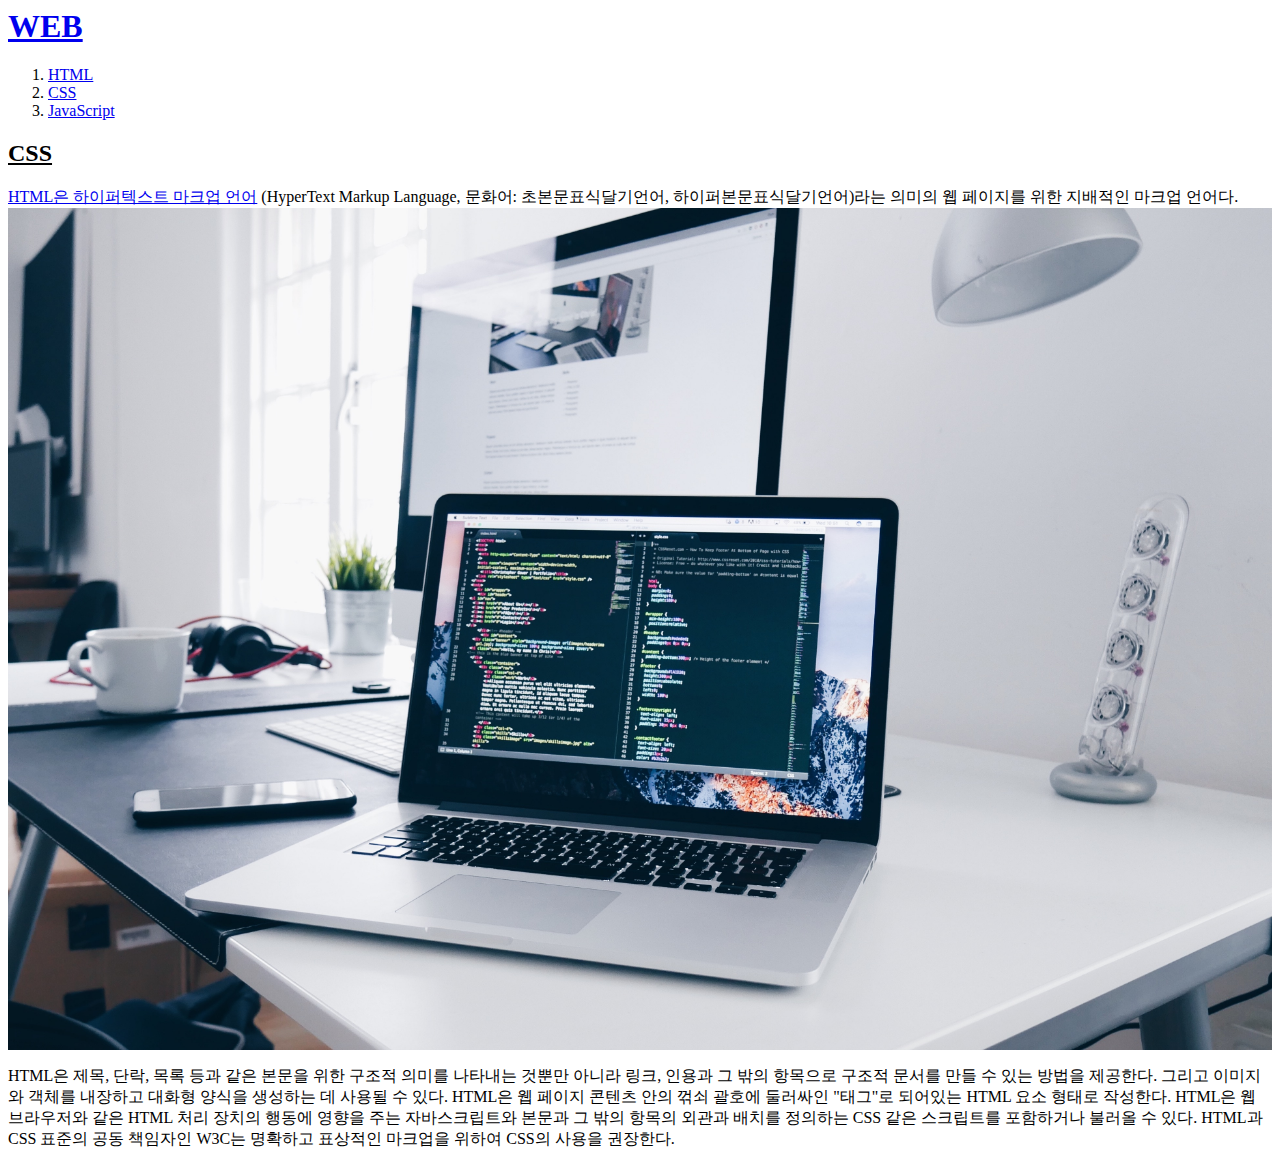
==== css.html @ 1e7f66ab "first version" ====
<HTML>
<HEAD>
<TITLE>WEB - CSS</TITLE>
<meta charset="utf-8">
</HEAD>
<BODY>
<h1><a href="index.html">WEB</a></h1>
<ol>
  <li><a href="html.html">HTML</a></li>
  <li><a href="css.html">CSS</a></li>
  <li><a href="javascript.html">JavaScript</a></li>
</ol>
<h2><u>CSS</u></h2>
<p>
<a href="https://ko.wikipedia.org/wiki/HTML" target="_blank" title="html">HTML은 하이퍼텍스트 마크업 언어</a>
(HyperText Markup Language, 문화어: 초본문표식달기언어, 하이퍼본문표식달기언어)라는
의미의 웹 페이지를 위한 지배적인 마크업 언어다.
<img src="coding.jpg" width="100%">
</p>
<p>
HTML은 제목, 단락, 목록 등과 같은 본문을 위한 구조적 의미를 나타내는
것뿐만 아니라 링크, 인용과 그 밖의 항목으로 구조적 문서를 만들 수 있는 방법을 제공한다.
그리고 이미지와 객체를 내장하고 대화형 양식을 생성하는 데 사용될 수 있다.
HTML은 웹 페이지 콘텐츠 안의 꺾쇠 괄호에 둘러싸인 "태그"로 되어있는 HTML 요소 형태로 작성한다.
HTML은 웹 브라우저와 같은 HTML 처리 장치의 행동에 영향을 주는 자바스크립트와 본문과
그 밖의 항목의 외관과 배치를 정의하는 CSS 같은 스크립트를 포함하거나 불러올 수 있다.
HTML과 CSS 표준의 공동 책임자인 W3C는 명확하고 표상적인 마크업을 위하여 CSS의 사용을 권장한다.
</p>
</HTML>
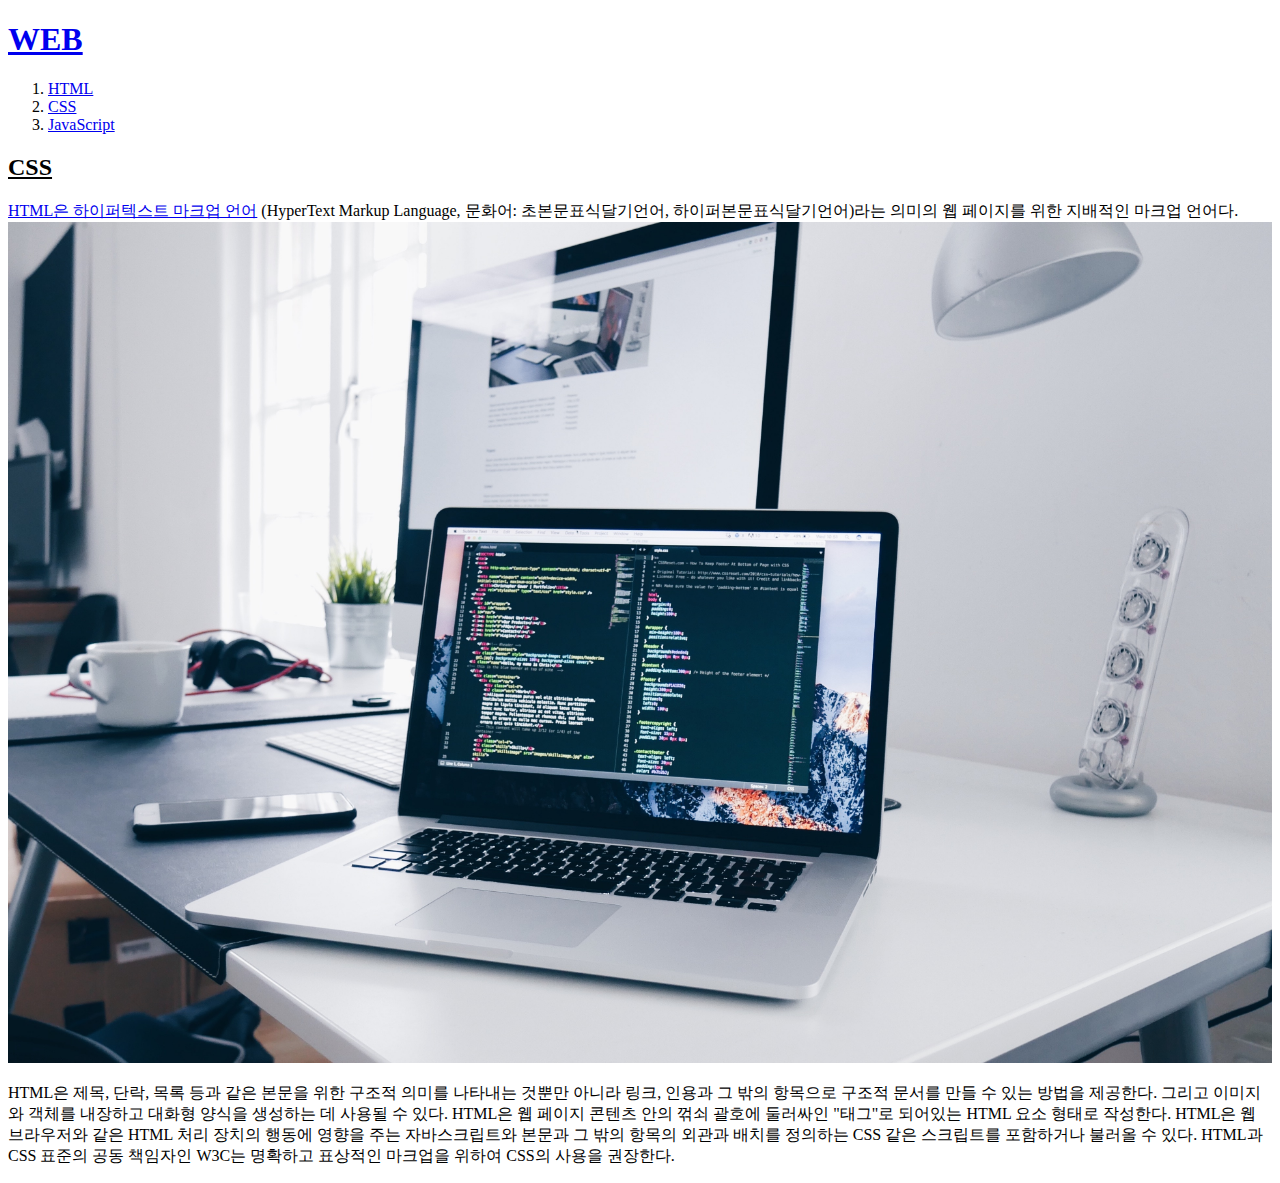
==== commit 9424382a: "first version" ====
--- a/css.html
+++ b/css.html
@@ -1,3 +1,4 @@
+<!doctype html>
 <HTML>
 <HEAD>
 <TITLE>WEB - CSS</TITLE>
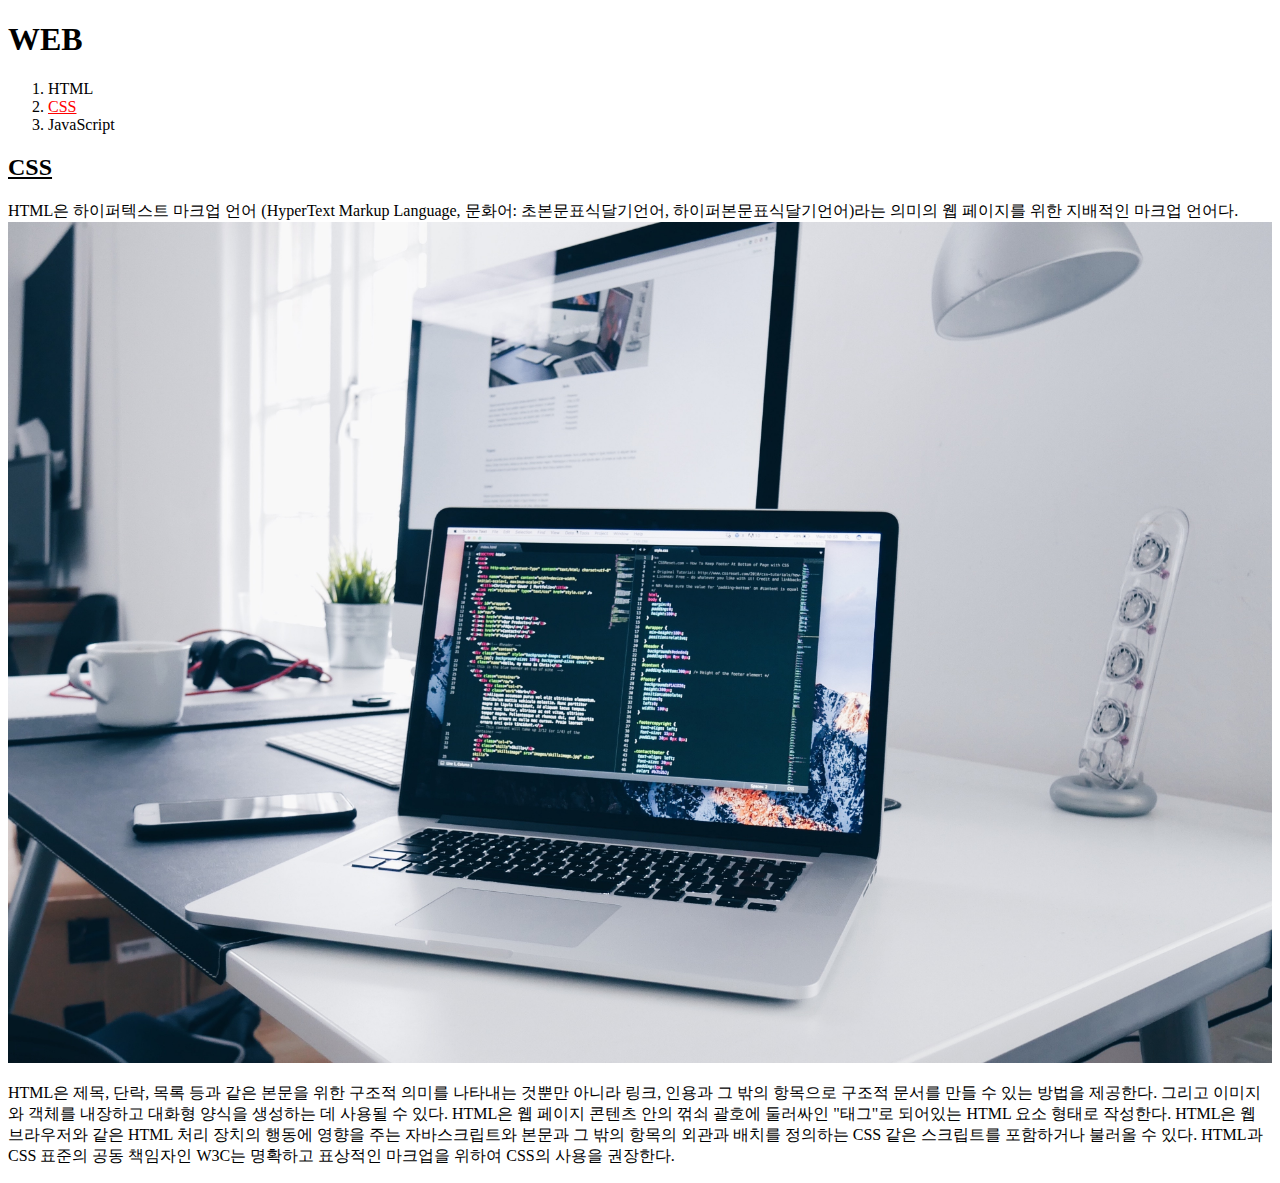
==== commit 33fb864d: "Add files via upload" ====
--- a/css.html
+++ b/css.html
@@ -3,14 +3,28 @@
 <HEAD>
 <TITLE>WEB - CSS</TITLE>
 <meta charset="utf-8">
+<style>
+  a {
+    color:black;
+    text-decoration: none;
+  }
+</style>
 </HEAD>
 <BODY>
 <h1><a href="index.html">WEB</a></h1>
 <ol>
   <li><a href="html.html">HTML</a></li>
-  <li><a href="css.html">CSS</a></li>
+  <li><a href="css.html" style="color:red; text-decoration: underline;">CSS</a></li>
   <li><a href="javascript.html">JavaScript</a></li>
 </ol>
+<!--
+<h1><a href="index.html"><font color="red">WEB</font></a></h1>
+<ol>
+  <li><a href="html.html"><font color="red">HTML</pont></a></li>
+  <li><a href="css.html"><font color="red">CSS</pont></a></li>
+  <li><a href="javascript.html"><font color="red">JavaScript</pont></a></li>
+</ol>
+-->
 <h2><u>CSS</u></h2>
 <p>
 <a href="https://ko.wikipedia.org/wiki/HTML" target="_blank" title="html">HTML은 하이퍼텍스트 마크업 언어</a>
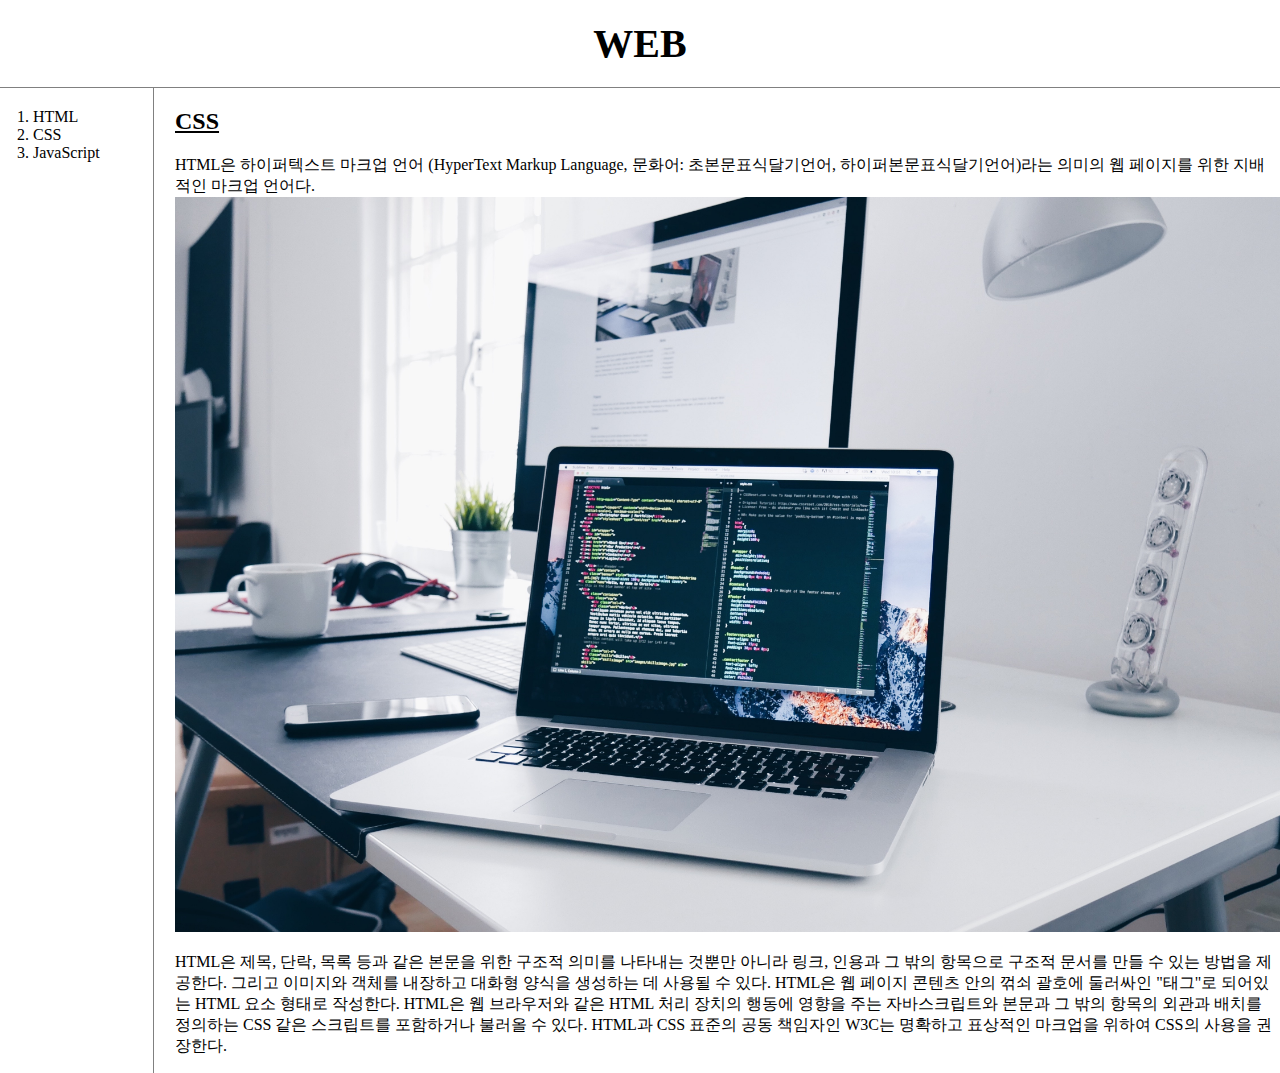
==== commit 6e09a763: "Add files via upload" ====
--- a/css.html
+++ b/css.html
@@ -3,18 +3,44 @@
 <HEAD>
 <TITLE>WEB - CSS</TITLE>
 <meta charset="utf-8">
-<style>
+<head>
+  <style>
   a {
-    color:black;
+    color: black;
     text-decoration: none;
   }
-</style>
+  h1 {
+    font-size: 40px;
+    text-align: center;
+    border-bottom:1px solid gray;
+    margin:0;
+    padding:20px;
+  }
+  #grid ol {
+    border-right:1px solid gray;
+    width:100px;
+    margin:0;
+    padding:20px;
+    padding-left:33px;
+  }
+  body {
+    margin:0;
+  }
+  #grid{
+    display:grid;
+    grid-template-columns: 150px 1fr;
+  }
+  #grid #article{
+    padding-left:25px;
+  }
+  </style>
 </HEAD>
 <BODY>
 <h1><a href="index.html">WEB</a></h1>
+  <div id="grid">
 <ol>
   <li><a href="html.html">HTML</a></li>
-  <li><a href="css.html" style="color:red; text-decoration: underline;">CSS</a></li>
+  <li><a href="css.html">CSS</a></li>
   <li><a href="javascript.html">JavaScript</a></li>
 </ol>
 <!--
@@ -25,6 +51,7 @@
   <li><a href="javascript.html"><font color="red">JavaScript</pont></a></li>
 </ol>
 -->
+<div id="article">
 <h2><u>CSS</u></h2>
 <p>
 <a href="https://ko.wikipedia.org/wiki/HTML" target="_blank" title="html">HTML은 하이퍼텍스트 마크업 언어</a>
@@ -41,4 +68,6 @@
 그 밖의 항목의 외관과 배치를 정의하는 CSS 같은 스크립트를 포함하거나 불러올 수 있다.
 HTML과 CSS 표준의 공동 책임자인 W3C는 명확하고 표상적인 마크업을 위하여 CSS의 사용을 권장한다.
 </p>
+</div>
+</div>
 </HTML>
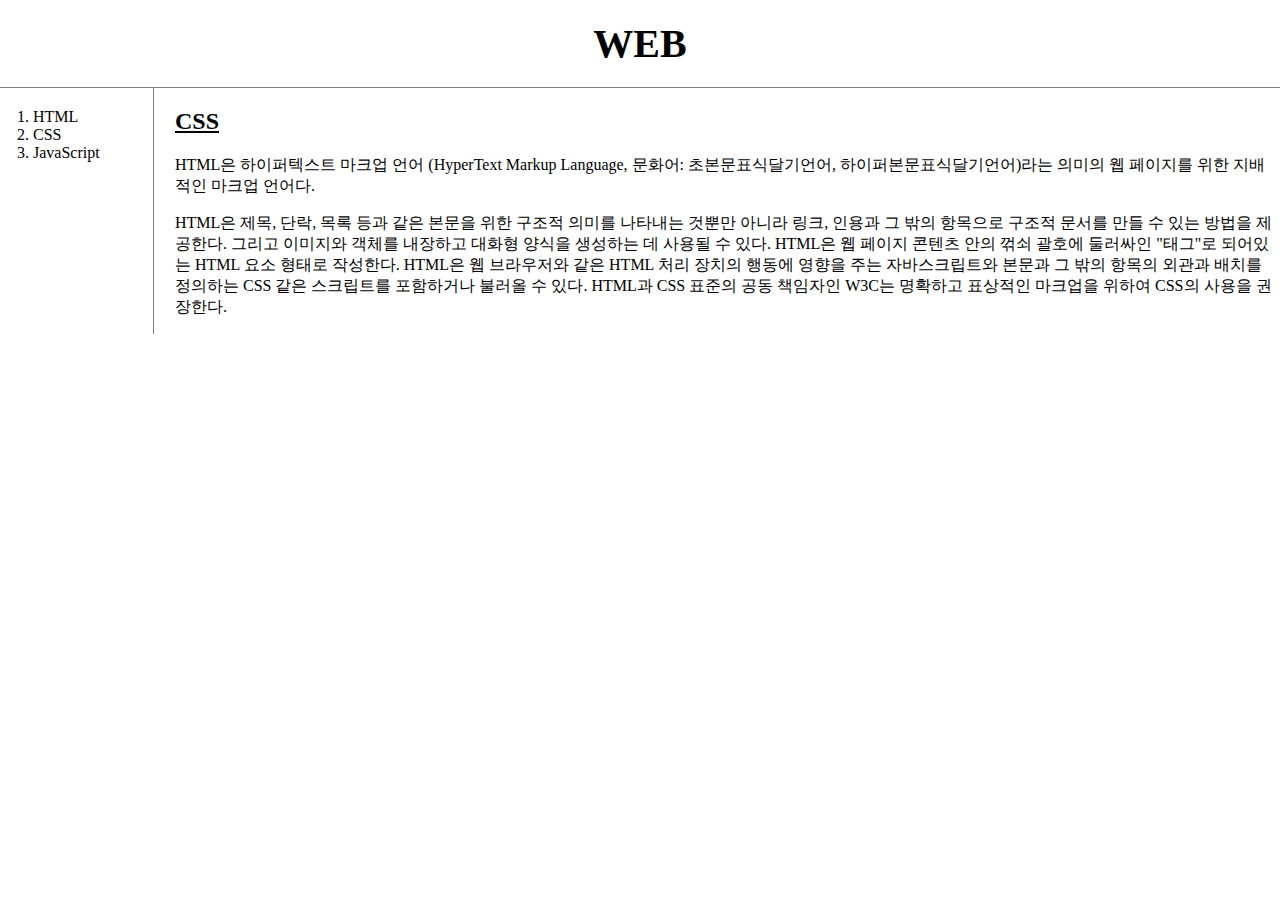
==== commit 48e57b3d: "Add files via upload" ====
--- a/css.html
+++ b/css.html
@@ -7,7 +7,7 @@
   <style>
   a {
     color: black;
-    text-decoration: none;
+    text-decoration:  none;
   }
   h1 {
     font-size: 40px;
@@ -33,6 +33,17 @@
   #grid #article{
     padding-left:25px;
   }
+  @media(max-width:800px) {
+    #grid{
+      display:block;
+    }
+    #grid ol {
+      border-right:none;
+    }
+      h1 {
+        border-bottom:none;
+  }
+  }
   </style>
 </HEAD>
 <BODY>
@@ -54,10 +65,9 @@
 <div id="article">
 <h2><u>CSS</u></h2>
 <p>
-<a href="https://ko.wikipedia.org/wiki/HTML" target="_blank" title="html">HTML은 하이퍼텍스트 마크업 언어</a>
+HTML은 하이퍼텍스트 마크업 언어
 (HyperText Markup Language, 문화어: 초본문표식달기언어, 하이퍼본문표식달기언어)라는
 의미의 웹 페이지를 위한 지배적인 마크업 언어다.
-<img src="coding.jpg" width="100%">
 </p>
 <p>
 HTML은 제목, 단락, 목록 등과 같은 본문을 위한 구조적 의미를 나타내는
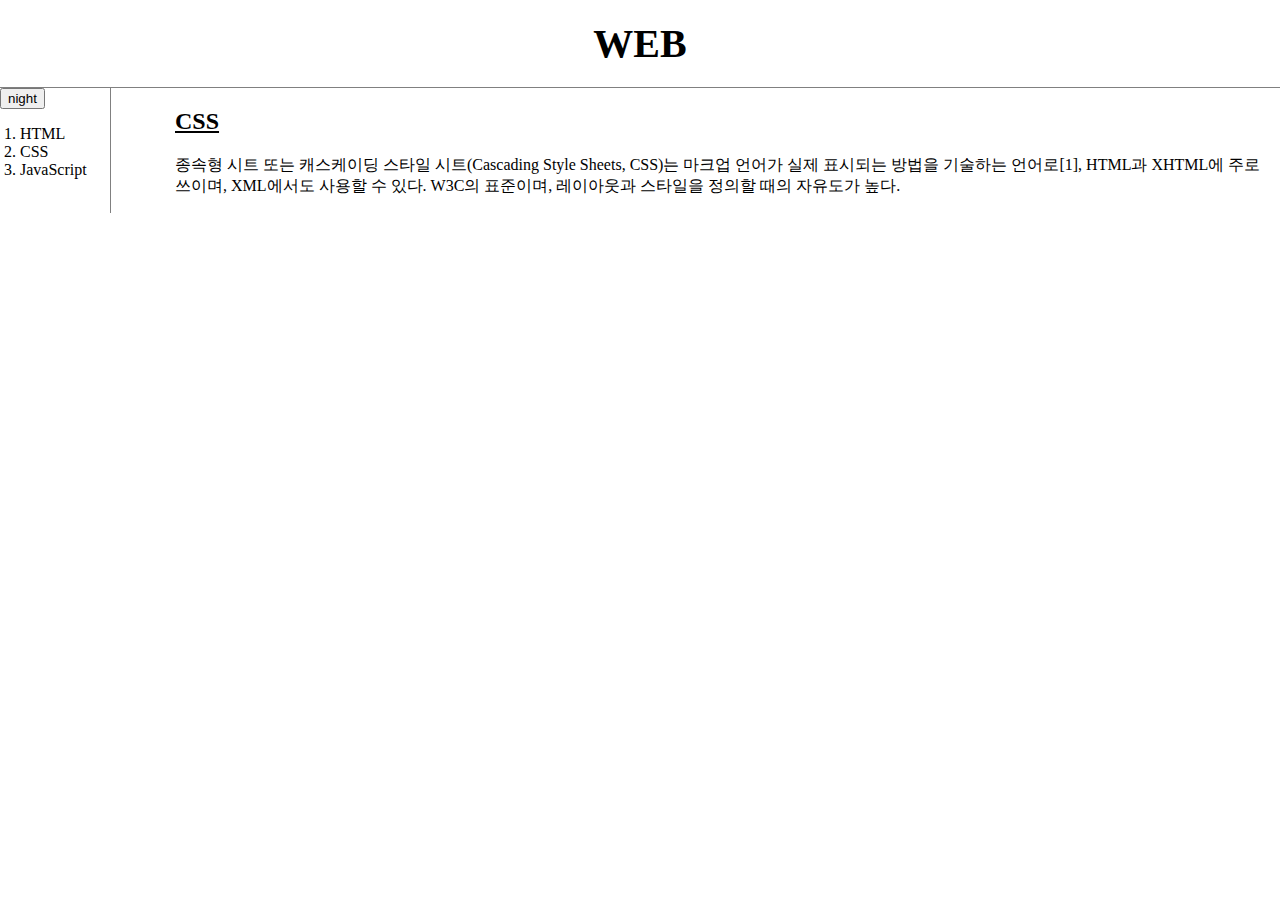
==== commit 3f4b87be: "Add files via upload" ====
--- a/css.html
+++ b/css.html
@@ -3,57 +3,20 @@
 <HEAD>
 <TITLE>WEB - CSS</TITLE>
 <meta charset="utf-8">
-<head>
-  <style>
-  a {
-    color: black;
-    text-decoration:  none;
-  }
-  h1 {
-    font-size: 40px;
-    text-align: center;
-    border-bottom:1px solid gray;
-    margin:0;
-    padding:20px;
-  }
-  #grid ol {
-    border-right:1px solid gray;
-    width:100px;
-    margin:0;
-    padding:20px;
-    padding-left:33px;
-  }
-  body {
-    margin:0;
-  }
-  #grid{
-    display:grid;
-    grid-template-columns: 150px 1fr;
-  }
-  #grid #article{
-    padding-left:25px;
-  }
-  @media(max-width:800px) {
-    #grid{
-      display:block;
-    }
-    #grid ol {
-      border-right:none;
-    }
-      h1 {
-        border-bottom:none;
-  }
-  }
-  </style>
+<link rel="stylesheet" type="text/css" href="style.css">
+<script src="color.js"></script>
 </HEAD>
 <BODY>
 <h1><a href="index.html">WEB</a></h1>
   <div id="grid">
+<div id="list">
+  <input type="button" value="night" onclick="nightdayhandles(this)">
 <ol>
   <li><a href="html.html">HTML</a></li>
   <li><a href="css.html">CSS</a></li>
   <li><a href="javascript.html">JavaScript</a></li>
 </ol>
+</div>
 <!--
 <h1><a href="index.html"><font color="red">WEB</font></a></h1>
 <ol>
@@ -65,18 +28,9 @@
 <div id="article">
 <h2><u>CSS</u></h2>
 <p>
-HTML은 하이퍼텍스트 마크업 언어
-(HyperText Markup Language, 문화어: 초본문표식달기언어, 하이퍼본문표식달기언어)라는
-의미의 웹 페이지를 위한 지배적인 마크업 언어다.
-</p>
-<p>
-HTML은 제목, 단락, 목록 등과 같은 본문을 위한 구조적 의미를 나타내는
-것뿐만 아니라 링크, 인용과 그 밖의 항목으로 구조적 문서를 만들 수 있는 방법을 제공한다.
-그리고 이미지와 객체를 내장하고 대화형 양식을 생성하는 데 사용될 수 있다.
-HTML은 웹 페이지 콘텐츠 안의 꺾쇠 괄호에 둘러싸인 "태그"로 되어있는 HTML 요소 형태로 작성한다.
-HTML은 웹 브라우저와 같은 HTML 처리 장치의 행동에 영향을 주는 자바스크립트와 본문과
-그 밖의 항목의 외관과 배치를 정의하는 CSS 같은 스크립트를 포함하거나 불러올 수 있다.
-HTML과 CSS 표준의 공동 책임자인 W3C는 명확하고 표상적인 마크업을 위하여 CSS의 사용을 권장한다.
+종속형 시트 또는 캐스케이딩 스타일 시트(Cascading Style Sheets, CSS)는
+마크업 언어가 실제 표시되는 방법을 기술하는 언어로[1], HTML과 XHTML에 주로 쓰이며,
+XML에서도 사용할 수 있다. W3C의 표준이며, 레이아웃과 스타일을 정의할 때의 자유도가 높다.
 </p>
 </div>
 </div>
--- a/style.css
+++ b/style.css
@@ -0,0 +1,41 @@
+a {
+  color: black;
+  text-decoration:  none;
+}
+h1 {
+  font-size: 40px;
+  text-align: center;
+  border-bottom:1px solid gray;
+  margin:0;
+  padding:20px;
+}
+#grid #list {
+  border-right:1px solid gray;
+  width:100px;
+  margin:0;
+  padding:0px 10px 10px 0px;
+}
+#grid #list ol{
+  padding-left:20px;
+}
+body {
+  margin:0;
+}
+#grid{
+  display:grid;
+  grid-template-columns: 150px 1fr;
+}
+#grid #article{
+  padding-left:25px;
+}
+@media(max-width:800px) {
+  #grid{
+    display:block;
+  }
+  #grid ol {
+    border-right:none;
+  }
+    h1 {
+      border-bottom:none;
+}
+}
